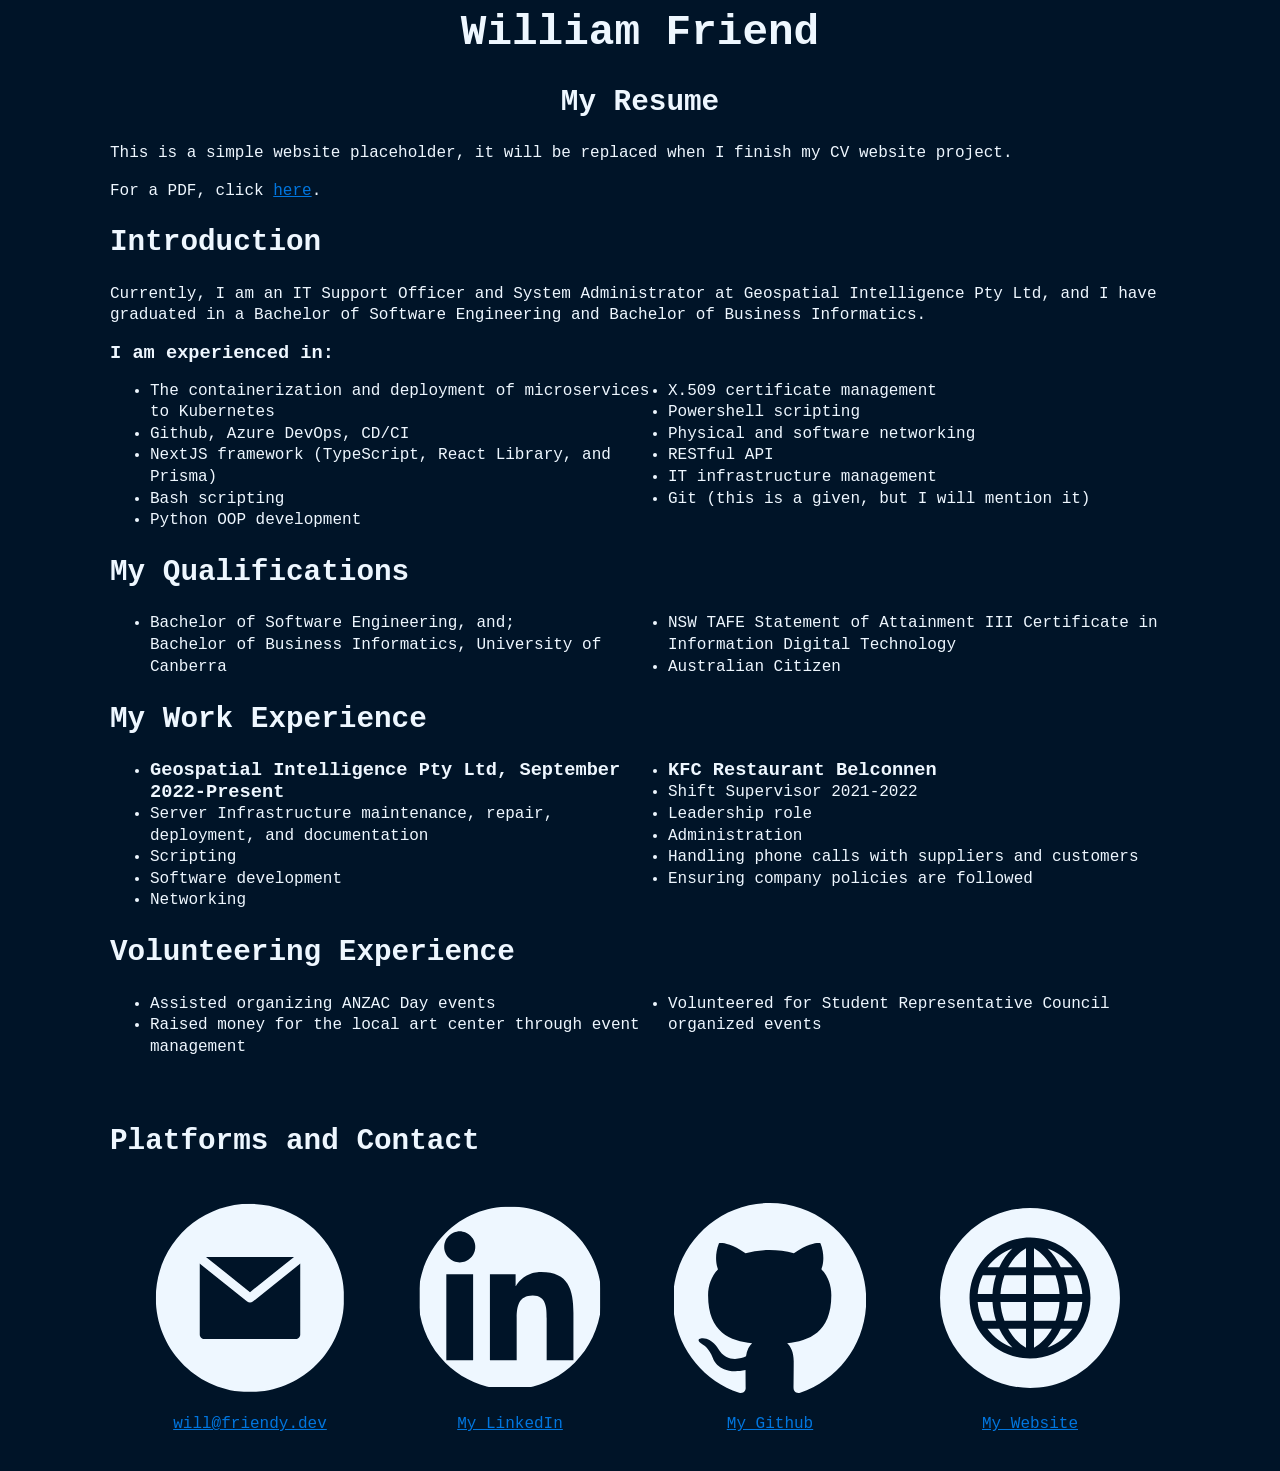
==== index.html @ 0bbf64f6 "Fixed syntax error" ====
<html>
<head>
  <meta name="generator" content="HTML Tidy for HTML5 for Linux version 5.9.20" />
  <link href='https://mshaugh.github.io/nerdfont-webfonts/build/firacode-nerd-font.css' rel='stylesheet' />
  <link rel="stylesheet" href="styles.css" />
  <meta content="width=device-width, initial-scale=1" name="viewport" />
  <title>William Friend</title>
</head>
<body>
  <div style="text-align: center;">
    <h1>William Friend</h1>
    <h2>My Resume</h2>
  </div>
  <p>This is a simple website placeholder, it will be replaced when I finish my CV website project.</p>
  <p>For a PDF, click <a href="resume.pdf">here</a>.</p>
  <h2>Introduction</h2>
  <p>
      Currently, I am an IT Support Officer and System Administrator at Geospatial Intelligence Pty Ltd, and I have graduated in a Bachelor of Software Engineering and Bachelor of Business Informatics.
  </p>

  <div>
    <p><b>I am experienced in:</b></p>
  </div>

  <div>
    <ul class="exp-list">
      <li>The containerization and deployment of microservices to Kubernetes</li>
      <li>Github, Azure DevOps, CD/CI</li>
      <li>NextJS framework (TypeScript, React Library, and Prisma)</li>
      <li>Bash scripting</li>
      <li>Python OOP development</li>
      <li>X.509 certificate management</li>
      <li>Powershell scripting</li>
      <li>Physical and software networking</li>
      <li>RESTful API</li>
      <li>IT infrastructure management</li>
      <li>Git (this is a given, but I will mention it)</li>
    </ul>
  </div>

  <div>
    <h2>My Qualifications</h2>
    <ul class="exp-list">
      <li>Bachelor of Software Engineering, and;
          <br />Bachelor of Business Informatics, University of Canberra</li>
      <li>NSW TAFE Statement of Attainment III Certificate in Information Digital Technology</li>
      <li>Australian Citizen</li>
    </ul>
  </div>

  <div>
    <h2>My Work Experience</h2>
    <ul class="exp-list">
      <li><b>Geospatial Intelligence Pty Ltd, September 2022-Present</b></li>
      <li>Server Infrastructure maintenance, repair, deployment, and documentation</li>
      <li>Scripting</li>
      <li>Software development</li>
      <li>Networking</li>
      <li><b>KFC Restaurant Belconnen</b></li>
      <li>Shift Supervisor 2021-2022</li>
      <li>Leadership role</li>
      <li>Administration</li>
      <li>Handling phone calls with suppliers and customers</li>
      <li>Ensuring company policies are followed</li>
    </ul>
  </div>

  <div>
    <h2>Volunteering Experience</h2>
    <ul class="exp-list">
      <li>Assisted organizing ANZAC Day events</li>
      <li>Raised money for the local art center through event management</li>
      <li>Volunteered for Student Representative Council organized events</li>
    </ul>
  </div>
  <br />
  <h2>Platforms and Contact</h2>
  <div class="grid-container">

    <div class="logo"><a href="mailto:will@friendy.dev"><img src="img/mail.svg" alt="Email Logo"></a></div>
    <div class="logo"><a href="https://www.linkedin.com/in/friendywill/"><img src="img/linkedin.svg" alt="LinkedIn Logo"></a></div>
    <div class="logo"><a href="https://github.com/friendywill/"><img src="img/github.svg" alt="Github Logo"></a></div>
    <div class="logo"><a href="https://will.friendy.dev/"><img src="img/website.svg" alt="Website Logo"></a></div>

    <div class="text"><a href="mailto:will@friendy.dev">will@friendy.dev</a></div>
    <div class="text"><a href="https://www.linkedin.com/in/friendywill/">My LinkedIn</a></div>
    <div class="text"><a href="https://github.com/friendywill/">My Github</a></div>
    <div class="text"><a href="https://will.friendy.dev/">My Website</a></div>

  </div>
</body>
</html>
---- styles.css ----
body {
    font-family: 'JetBrains Mono';
    font-size: 22px;
    background-color: #001428;
    color: #eef7ff;
    margin-left: 1em;
    margin-right: 1em;
}

@media only screen and (min-width: 767px) {
  .exp-list {
    columns: 2;
  }
  body {
    margin-left: 5em;
    margin-right: 5em;
  }
}

ul, p, a {
    line-height: 135%;
    font-family: 'Hurmit Nerd Font', monospace;
    font-size: 12pt;
}

b {
  font-size: 14pt;
}

h1 {
    font-family: 'Hurmit Nerd Font', monospace;
    font-size: 32pt;
    text-align: center;
}

h2 {
    font-family: 'Hurmit Nerd Font', monospace;
    font-size: 22pt;
}

a {
    color: #0076df;
}

a:visited {
    color: #00417a;
}

.grid-container {
  display: grid;
  grid-template-columns: repeat(4, 1fr); /* 4 equal columns */
  grid-template-rows: auto auto; /* 2 rows */
  gap: 20px; /* Space between columns and rows */
  padding: 20px;
}

.logo img {
  max-width: 100%;
  height: auto;
  display: block;
  margin: 0 auto;
}

.text {
  text-align: center;
  font-size: 18px;
  color: #001428;
}
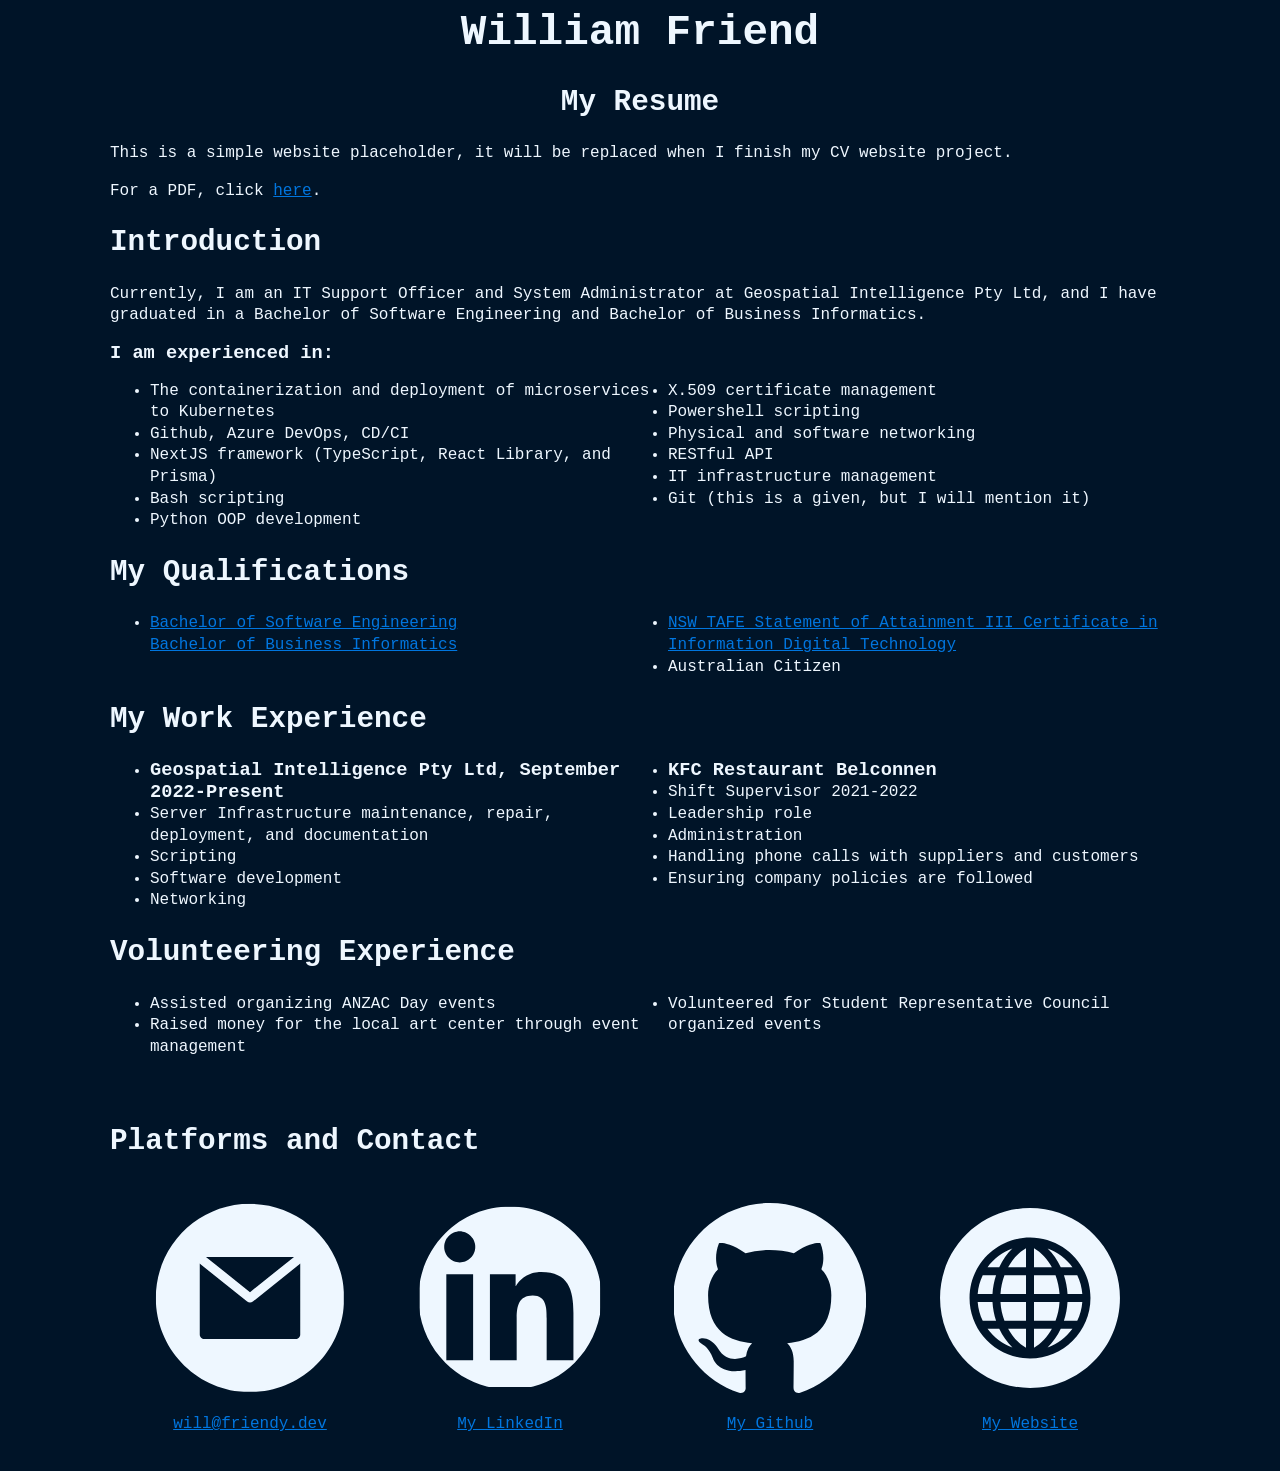
==== commit 9ca81ca0: "Added certificates" ====
--- a/index.html
+++ b/index.html
@@ -41,9 +41,9 @@
   <div>
     <h2>My Qualifications</h2>
     <ul class="exp-list">
-      <li>Bachelor of Software Engineering, and;
-          <br />Bachelor of Business Informatics, University of Canberra</li>
-      <li>NSW TAFE Statement of Attainment III Certificate in Information Digital Technology</li>
+      <li><a href="https://www.myequals.net/sharelink/5152e287-1302-4e5a-9c8b-339b0cd7731a/b3867aec-cbe6-4ed6-ac4e-d9145bd10a5e">Bachelor of Software Engineering</a>
+          <br /><a href="https://www.myequals.net/sharelink/2a194e45-3b00-4d4a-b930-68c4f6c8187f/34950bfa-7cc6-4d93-9157-fcb5f8708e79">Bachelor of Business Informatics</a></li>
+      <li><a href="tafe-cert.pdf">NSW TAFE Statement of Attainment III Certificate in Information Digital Technology</a></li>
       <li>Australian Citizen</li>
     </ul>
   </div>
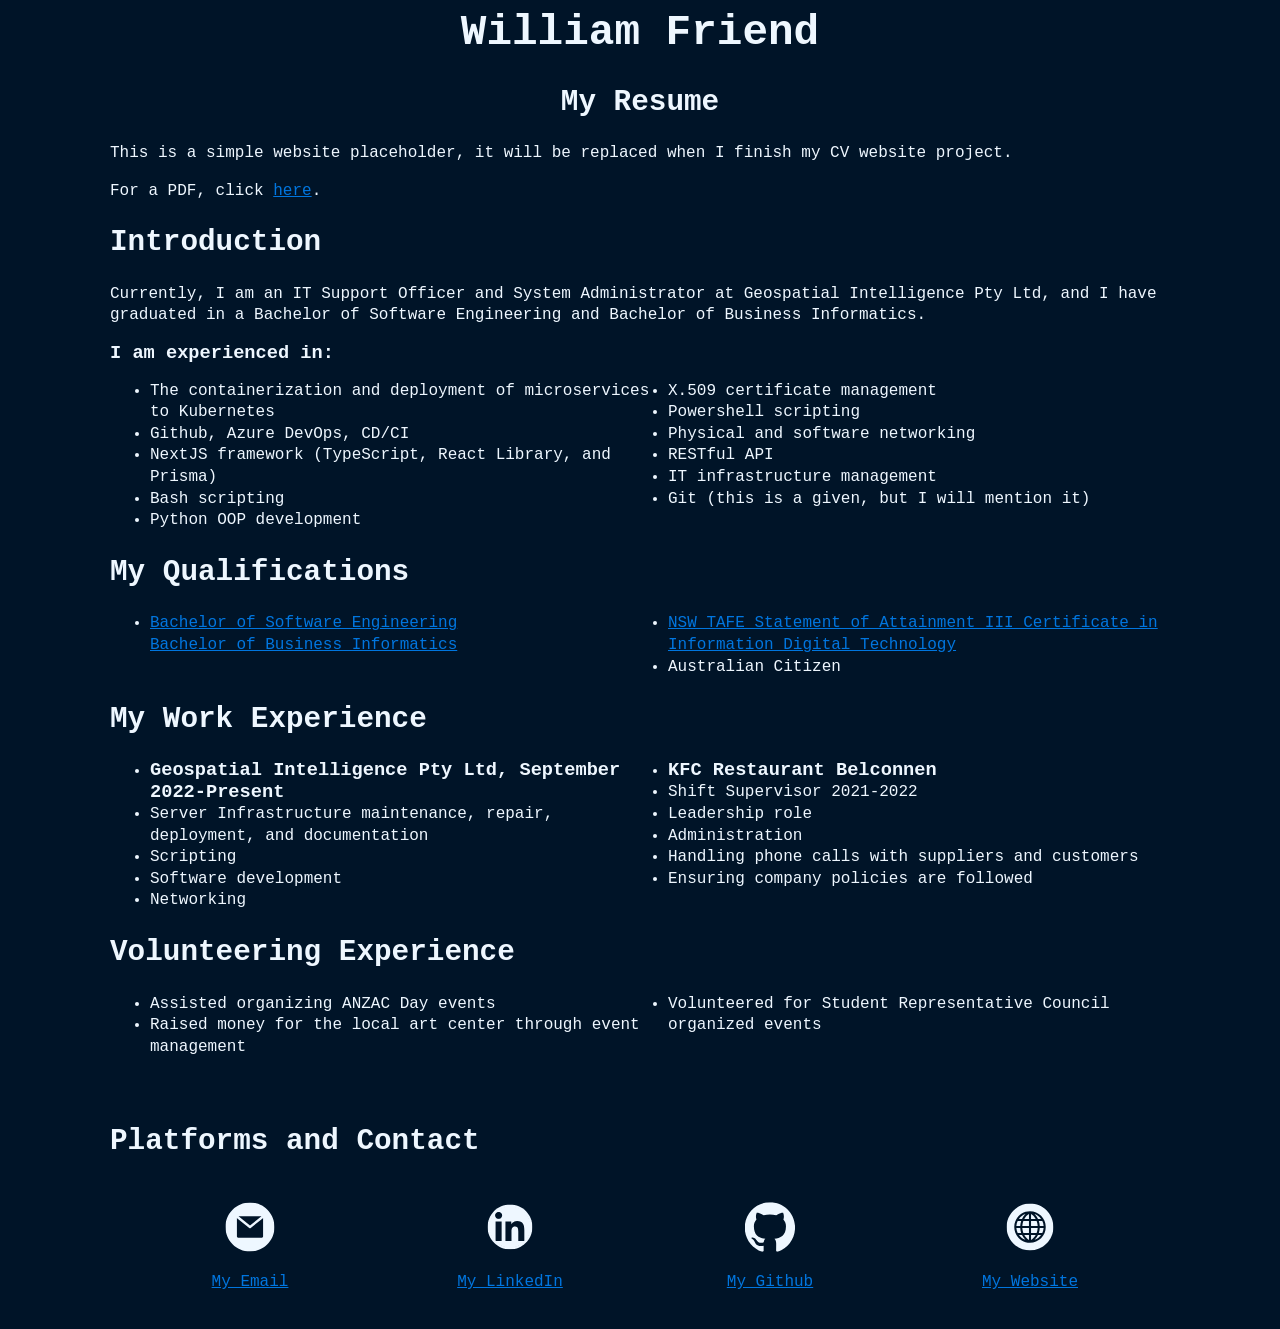
==== commit 1aa0fd93: "Fixed up some mobile display issues." ====
--- a/index.html
+++ b/index.html
@@ -82,7 +82,7 @@
     <div class="logo"><a href="https://github.com/friendywill/"><img src="img/github.svg" alt="Github Logo"></a></div>
     <div class="logo"><a href="https://will.friendy.dev/"><img src="img/website.svg" alt="Website Logo"></a></div>
 
-    <div class="text"><a href="mailto:will@friendy.dev">will@friendy.dev</a></div>
+    <div class="text"><a href="mailto:will@friendy.dev">My Email</a></div>
     <div class="text"><a href="https://www.linkedin.com/in/friendywill/">My LinkedIn</a></div>
     <div class="text"><a href="https://github.com/friendywill/">My Github</a></div>
     <div class="text"><a href="https://will.friendy.dev/">My Website</a></div>
--- a/styles.css
+++ b/styles.css
@@ -14,6 +14,13 @@
   body {
     margin-left: 5em;
     margin-right: 5em;
+  }
+  .grid-container {
+    display: grid;
+    grid-template-columns: repeat(2, 1fr); /* 4 equal columns */
+    grid-template-rows: auto auto; /* 2 rows */
+    gap: 20px; /* Space between columns and rows */
+    padding: 20px;
   }
 }
 
@@ -55,8 +62,8 @@
 }
 
 .logo img {
-  max-width: 100%;
-  height: auto;
+  height: 50px;
+  width: 50px;
   display: block;
   margin: 0 auto;
 }
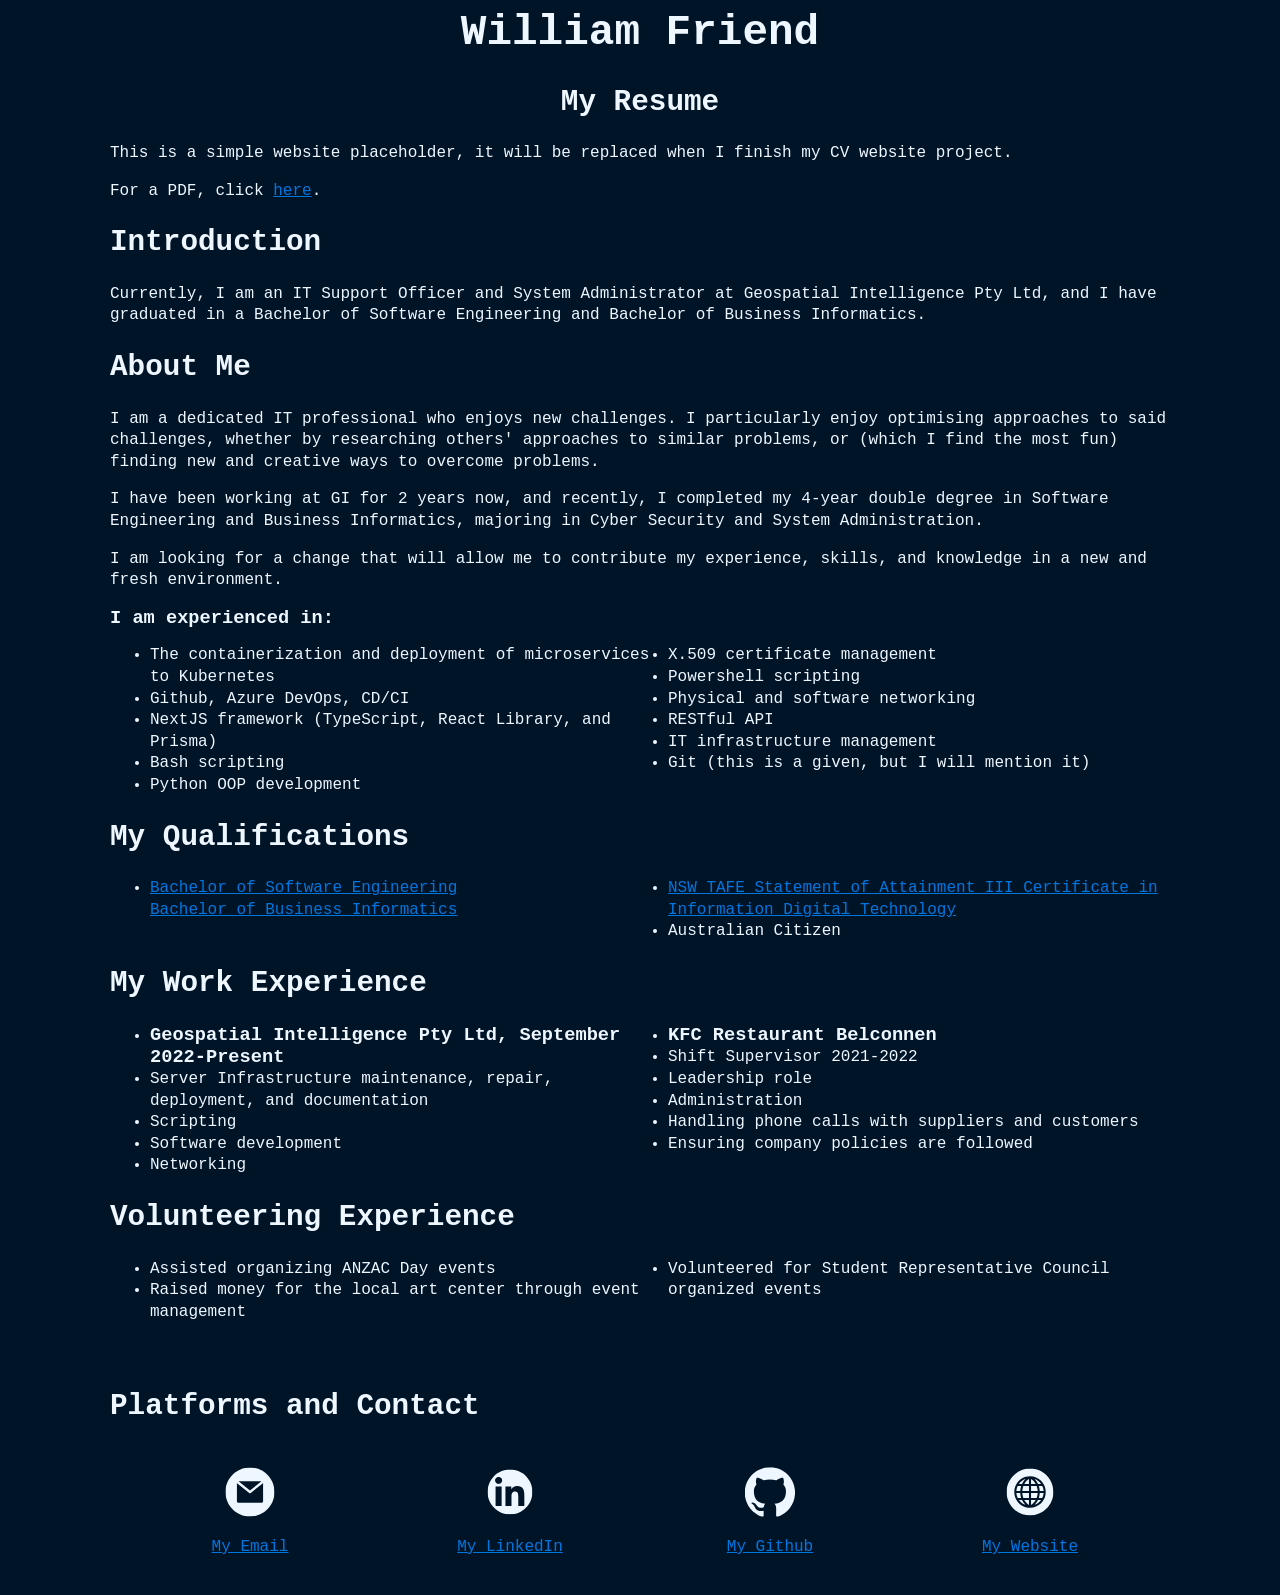
==== commit 7c6a4943: "Added summary of myself" ====
--- a/index.html
+++ b/index.html
@@ -17,7 +17,25 @@
   <p>
       Currently, I am an IT Support Officer and System Administrator at Geospatial Intelligence Pty Ltd, and I have graduated in a Bachelor of Software Engineering and Bachelor of Business Informatics.
   </p>
-
+  <h2>About Me</h2>
+    <p>
+      I am a dedicated IT professional who enjoys new challenges. I 
+      particularly enjoy optimising approaches to said challenges,
+      whether by researching others' approaches to similar problems,
+      or (which I find the most fun) finding new and creative ways
+      to overcome problems.
+    </p>
+    <p>
+      I have been working at GI for 2 years now, and recently, I
+      completed my 4-year double degree in Software Engineering
+      and Business Informatics, majoring in Cyber Security and
+      System Administration.
+    </p>
+    <p>
+      I am looking for a change that will allow me to contribute
+      my experience, skills, and knowledge in a new and fresh
+      environment.
+    </p>
   <div>
     <p><b>I am experienced in:</b></p>
   </div>
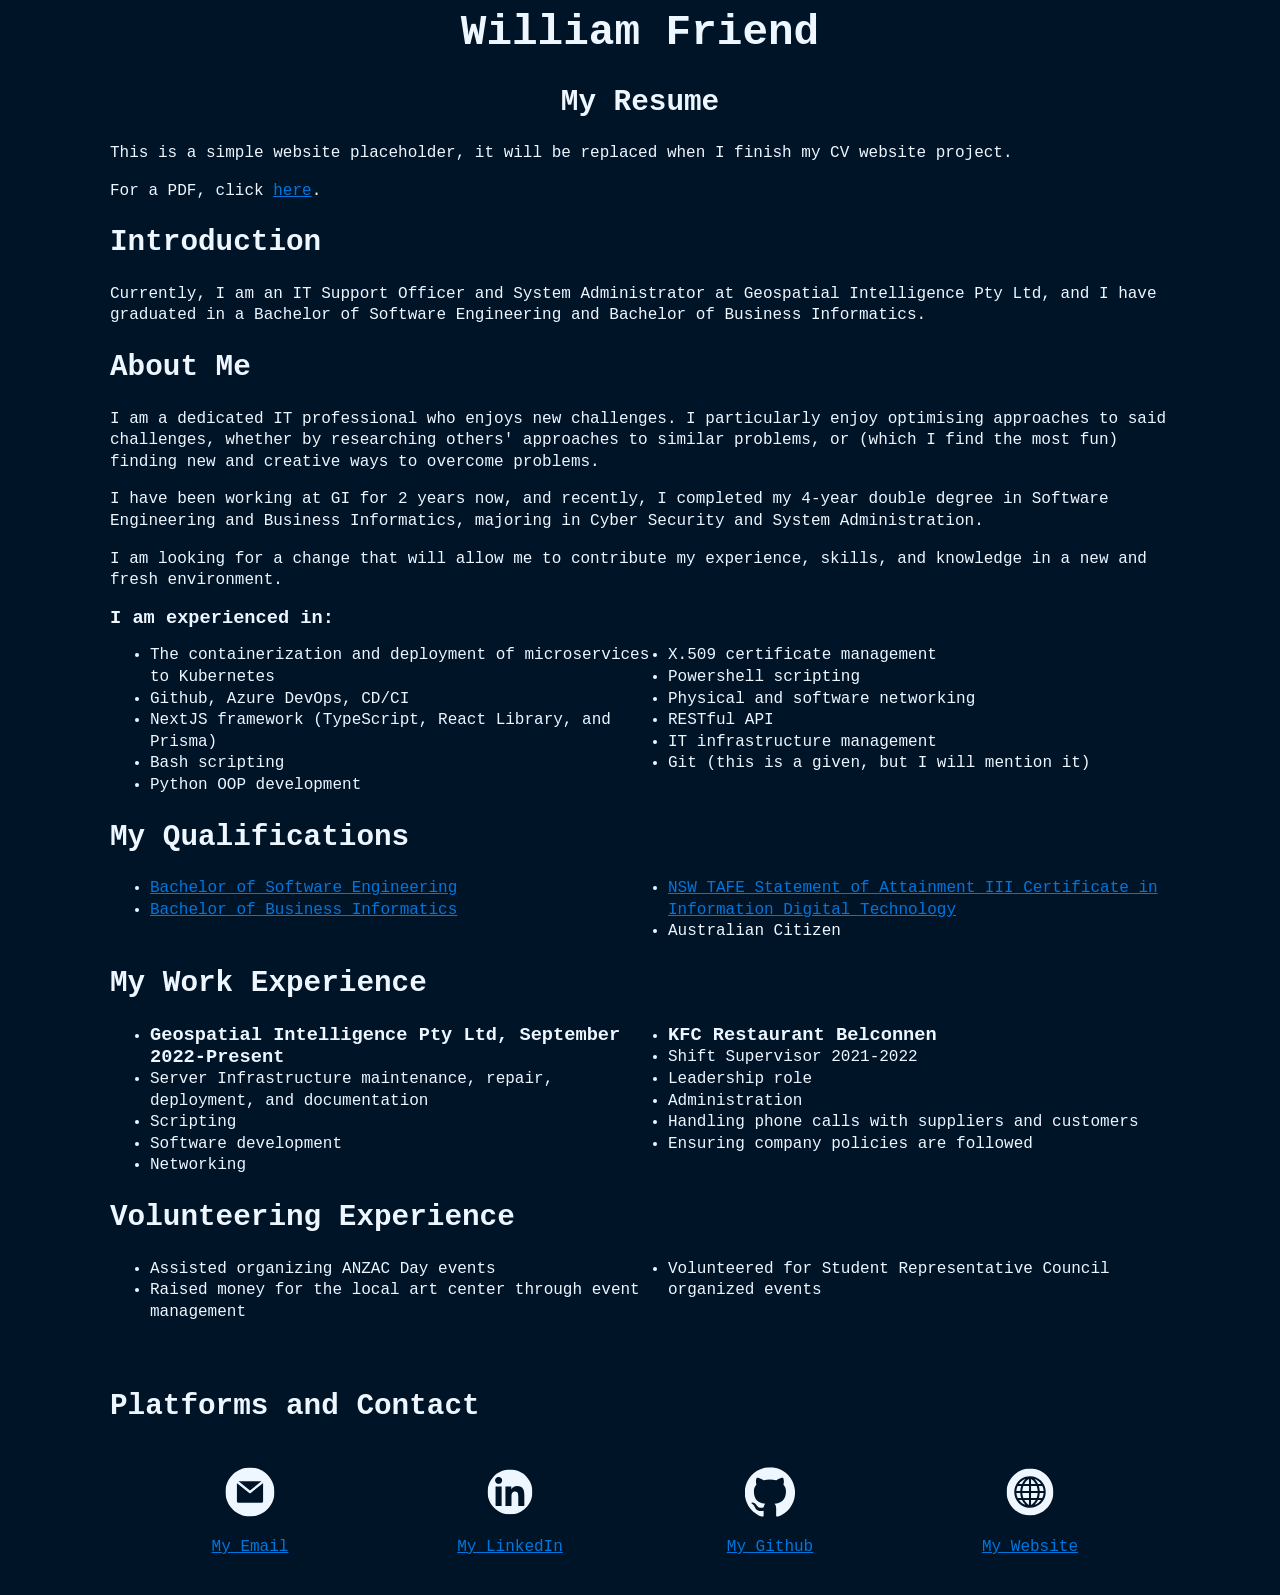
==== commit ed0f2373: "fix: space out degrees into seperate points" ====
--- a/index.html
+++ b/index.html
@@ -1,111 +1,156 @@
 <html>
-<head>
-  <meta name="generator" content="HTML Tidy for HTML5 for Linux version 5.9.20" />
-  <link href='https://mshaugh.github.io/nerdfont-webfonts/build/firacode-nerd-font.css' rel='stylesheet' />
-  <link rel="stylesheet" href="styles.css" />
-  <meta content="width=device-width, initial-scale=1" name="viewport" />
-  <title>William Friend</title>
-</head>
-<body>
-  <div style="text-align: center;">
-    <h1>William Friend</h1>
-    <h2>My Resume</h2>
-  </div>
-  <p>This is a simple website placeholder, it will be replaced when I finish my CV website project.</p>
-  <p>For a PDF, click <a href="resume.pdf">here</a>.</p>
-  <h2>Introduction</h2>
-  <p>
-      Currently, I am an IT Support Officer and System Administrator at Geospatial Intelligence Pty Ltd, and I have graduated in a Bachelor of Software Engineering and Bachelor of Business Informatics.
-  </p>
-  <h2>About Me</h2>
+  <head>
+    <meta
+      name="generator"
+      content="HTML Tidy for HTML5 for Linux version 5.9.20"
+    />
+    <link
+      href="https://mshaugh.github.io/nerdfont-webfonts/build/firacode-nerd-font.css"
+      rel="stylesheet"
+    />
+    <link rel="stylesheet" href="styles.css" />
+    <meta content="width=device-width, initial-scale=1" name="viewport" />
+    <title>William Friend</title>
+  </head>
+  <body>
+    <div style="text-align: center">
+      <h1>William Friend</h1>
+      <h2>My Resume</h2>
+    </div>
     <p>
-      I am a dedicated IT professional who enjoys new challenges. I 
-      particularly enjoy optimising approaches to said challenges,
-      whether by researching others' approaches to similar problems,
-      or (which I find the most fun) finding new and creative ways
-      to overcome problems.
+      This is a simple website placeholder, it will be replaced when I finish my
+      CV website project.
+    </p>
+    <p>For a PDF, click <a href="resume.pdf">here</a>.</p>
+    <h2>Introduction</h2>
+    <p>
+      Currently, I am an IT Support Officer and System Administrator at
+      Geospatial Intelligence Pty Ltd, and I have graduated in a Bachelor of
+      Software Engineering and Bachelor of Business Informatics.
+    </p>
+    <h2>About Me</h2>
+    <p>
+      I am a dedicated IT professional who enjoys new challenges. I particularly
+      enjoy optimising approaches to said challenges, whether by researching
+      others' approaches to similar problems, or (which I find the most fun)
+      finding new and creative ways to overcome problems.
     </p>
     <p>
-      I have been working at GI for 2 years now, and recently, I
-      completed my 4-year double degree in Software Engineering
-      and Business Informatics, majoring in Cyber Security and
-      System Administration.
+      I have been working at GI for 2 years now, and recently, I completed my
+      4-year double degree in Software Engineering and Business Informatics,
+      majoring in Cyber Security and System Administration.
     </p>
     <p>
-      I am looking for a change that will allow me to contribute
-      my experience, skills, and knowledge in a new and fresh
-      environment.
+      I am looking for a change that will allow me to contribute my experience,
+      skills, and knowledge in a new and fresh environment.
     </p>
-  <div>
-    <p><b>I am experienced in:</b></p>
-  </div>
+    <div>
+      <p><b>I am experienced in:</b></p>
+    </div>
 
-  <div>
-    <ul class="exp-list">
-      <li>The containerization and deployment of microservices to Kubernetes</li>
-      <li>Github, Azure DevOps, CD/CI</li>
-      <li>NextJS framework (TypeScript, React Library, and Prisma)</li>
-      <li>Bash scripting</li>
-      <li>Python OOP development</li>
-      <li>X.509 certificate management</li>
-      <li>Powershell scripting</li>
-      <li>Physical and software networking</li>
-      <li>RESTful API</li>
-      <li>IT infrastructure management</li>
-      <li>Git (this is a given, but I will mention it)</li>
-    </ul>
-  </div>
+    <div>
+      <ul class="exp-list">
+        <li>
+          The containerization and deployment of microservices to Kubernetes
+        </li>
+        <li>Github, Azure DevOps, CD/CI</li>
+        <li>NextJS framework (TypeScript, React Library, and Prisma)</li>
+        <li>Bash scripting</li>
+        <li>Python OOP development</li>
+        <li>X.509 certificate management</li>
+        <li>Powershell scripting</li>
+        <li>Physical and software networking</li>
+        <li>RESTful API</li>
+        <li>IT infrastructure management</li>
+        <li>Git (this is a given, but I will mention it)</li>
+      </ul>
+    </div>
 
-  <div>
-    <h2>My Qualifications</h2>
-    <ul class="exp-list">
-      <li><a href="https://www.myequals.net/sharelink/5152e287-1302-4e5a-9c8b-339b0cd7731a/b3867aec-cbe6-4ed6-ac4e-d9145bd10a5e">Bachelor of Software Engineering</a>
-          <br /><a href="https://www.myequals.net/sharelink/2a194e45-3b00-4d4a-b930-68c4f6c8187f/34950bfa-7cc6-4d93-9157-fcb5f8708e79">Bachelor of Business Informatics</a></li>
-      <li><a href="tafe-cert.pdf">NSW TAFE Statement of Attainment III Certificate in Information Digital Technology</a></li>
-      <li>Australian Citizen</li>
-    </ul>
-  </div>
+    <div>
+      <h2>My Qualifications</h2>
+      <ul class="exp-list">
+        <li>
+          <a
+            href="https://www.myequals.net/sharelink/5152e287-1302-4e5a-9c8b-339b0cd7731a/b3867aec-cbe6-4ed6-ac4e-d9145bd10a5e"
+            >Bachelor of Software Engineering</a
+          >
+        </li>
+        <li>
+          <a
+            href="https://www.myequals.net/sharelink/2a194e45-3b00-4d4a-b930-68c4f6c8187f/34950bfa-7cc6-4d93-9157-fcb5f8708e79"
+            >Bachelor of Business Informatics</a
+          >
+        </li>
+        <li>
+          <a href="tafe-cert.pdf"
+            >NSW TAFE Statement of Attainment III Certificate in Information
+            Digital Technology</a
+          >
+        </li>
+        <li>Australian Citizen</li>
+      </ul>
+    </div>
 
-  <div>
-    <h2>My Work Experience</h2>
-    <ul class="exp-list">
-      <li><b>Geospatial Intelligence Pty Ltd, September 2022-Present</b></li>
-      <li>Server Infrastructure maintenance, repair, deployment, and documentation</li>
-      <li>Scripting</li>
-      <li>Software development</li>
-      <li>Networking</li>
-      <li><b>KFC Restaurant Belconnen</b></li>
-      <li>Shift Supervisor 2021-2022</li>
-      <li>Leadership role</li>
-      <li>Administration</li>
-      <li>Handling phone calls with suppliers and customers</li>
-      <li>Ensuring company policies are followed</li>
-    </ul>
-  </div>
+    <div>
+      <h2>My Work Experience</h2>
+      <ul class="exp-list">
+        <li><b>Geospatial Intelligence Pty Ltd, September 2022-Present</b></li>
+        <li>
+          Server Infrastructure maintenance, repair, deployment, and
+          documentation
+        </li>
+        <li>Scripting</li>
+        <li>Software development</li>
+        <li>Networking</li>
+        <li><b>KFC Restaurant Belconnen</b></li>
+        <li>Shift Supervisor 2021-2022</li>
+        <li>Leadership role</li>
+        <li>Administration</li>
+        <li>Handling phone calls with suppliers and customers</li>
+        <li>Ensuring company policies are followed</li>
+      </ul>
+    </div>
 
-  <div>
-    <h2>Volunteering Experience</h2>
-    <ul class="exp-list">
-      <li>Assisted organizing ANZAC Day events</li>
-      <li>Raised money for the local art center through event management</li>
-      <li>Volunteered for Student Representative Council organized events</li>
-    </ul>
-  </div>
-  <br />
-  <h2>Platforms and Contact</h2>
-  <div class="grid-container">
+    <div>
+      <h2>Volunteering Experience</h2>
+      <ul class="exp-list">
+        <li>Assisted organizing ANZAC Day events</li>
+        <li>Raised money for the local art center through event management</li>
+        <li>Volunteered for Student Representative Council organized events</li>
+      </ul>
+    </div>
+    <br />
+    <h2>Platforms and Contact</h2>
+    <div class="grid-container">
+      <div class="logo">
+        <a href="mailto:will@friendy.dev"
+          ><img src="img/mail.svg" alt="Email Logo"
+        /></a>
+      </div>
+      <div class="logo">
+        <a href="https://www.linkedin.com/in/friendywill/"
+          ><img src="img/linkedin.svg" alt="LinkedIn Logo"
+        /></a>
+      </div>
+      <div class="logo">
+        <a href="https://github.com/friendywill/"
+          ><img src="img/github.svg" alt="Github Logo"
+        /></a>
+      </div>
+      <div class="logo">
+        <a href="https://will.friendy.dev/"
+          ><img src="img/website.svg" alt="Website Logo"
+        /></a>
+      </div>
 
-    <div class="logo"><a href="mailto:will@friendy.dev"><img src="img/mail.svg" alt="Email Logo"></a></div>
-    <div class="logo"><a href="https://www.linkedin.com/in/friendywill/"><img src="img/linkedin.svg" alt="LinkedIn Logo"></a></div>
-    <div class="logo"><a href="https://github.com/friendywill/"><img src="img/github.svg" alt="Github Logo"></a></div>
-    <div class="logo"><a href="https://will.friendy.dev/"><img src="img/website.svg" alt="Website Logo"></a></div>
-
-    <div class="text"><a href="mailto:will@friendy.dev">My Email</a></div>
-    <div class="text"><a href="https://www.linkedin.com/in/friendywill/">My LinkedIn</a></div>
-    <div class="text"><a href="https://github.com/friendywill/">My Github</a></div>
-    <div class="text"><a href="https://will.friendy.dev/">My Website</a></div>
-
-  </div>
-</body>
+      <div class="text"><a href="mailto:will@friendy.dev">My Email</a></div>
+      <div class="text">
+        <a href="https://www.linkedin.com/in/friendywill/">My LinkedIn</a>
+      </div>
+      <div class="text">
+        <a href="https://github.com/friendywill/">My Github</a>
+      </div>
+      <div class="text"><a href="https://will.friendy.dev/">My Website</a></div>
+    </div>
+  </body>
 </html>
-
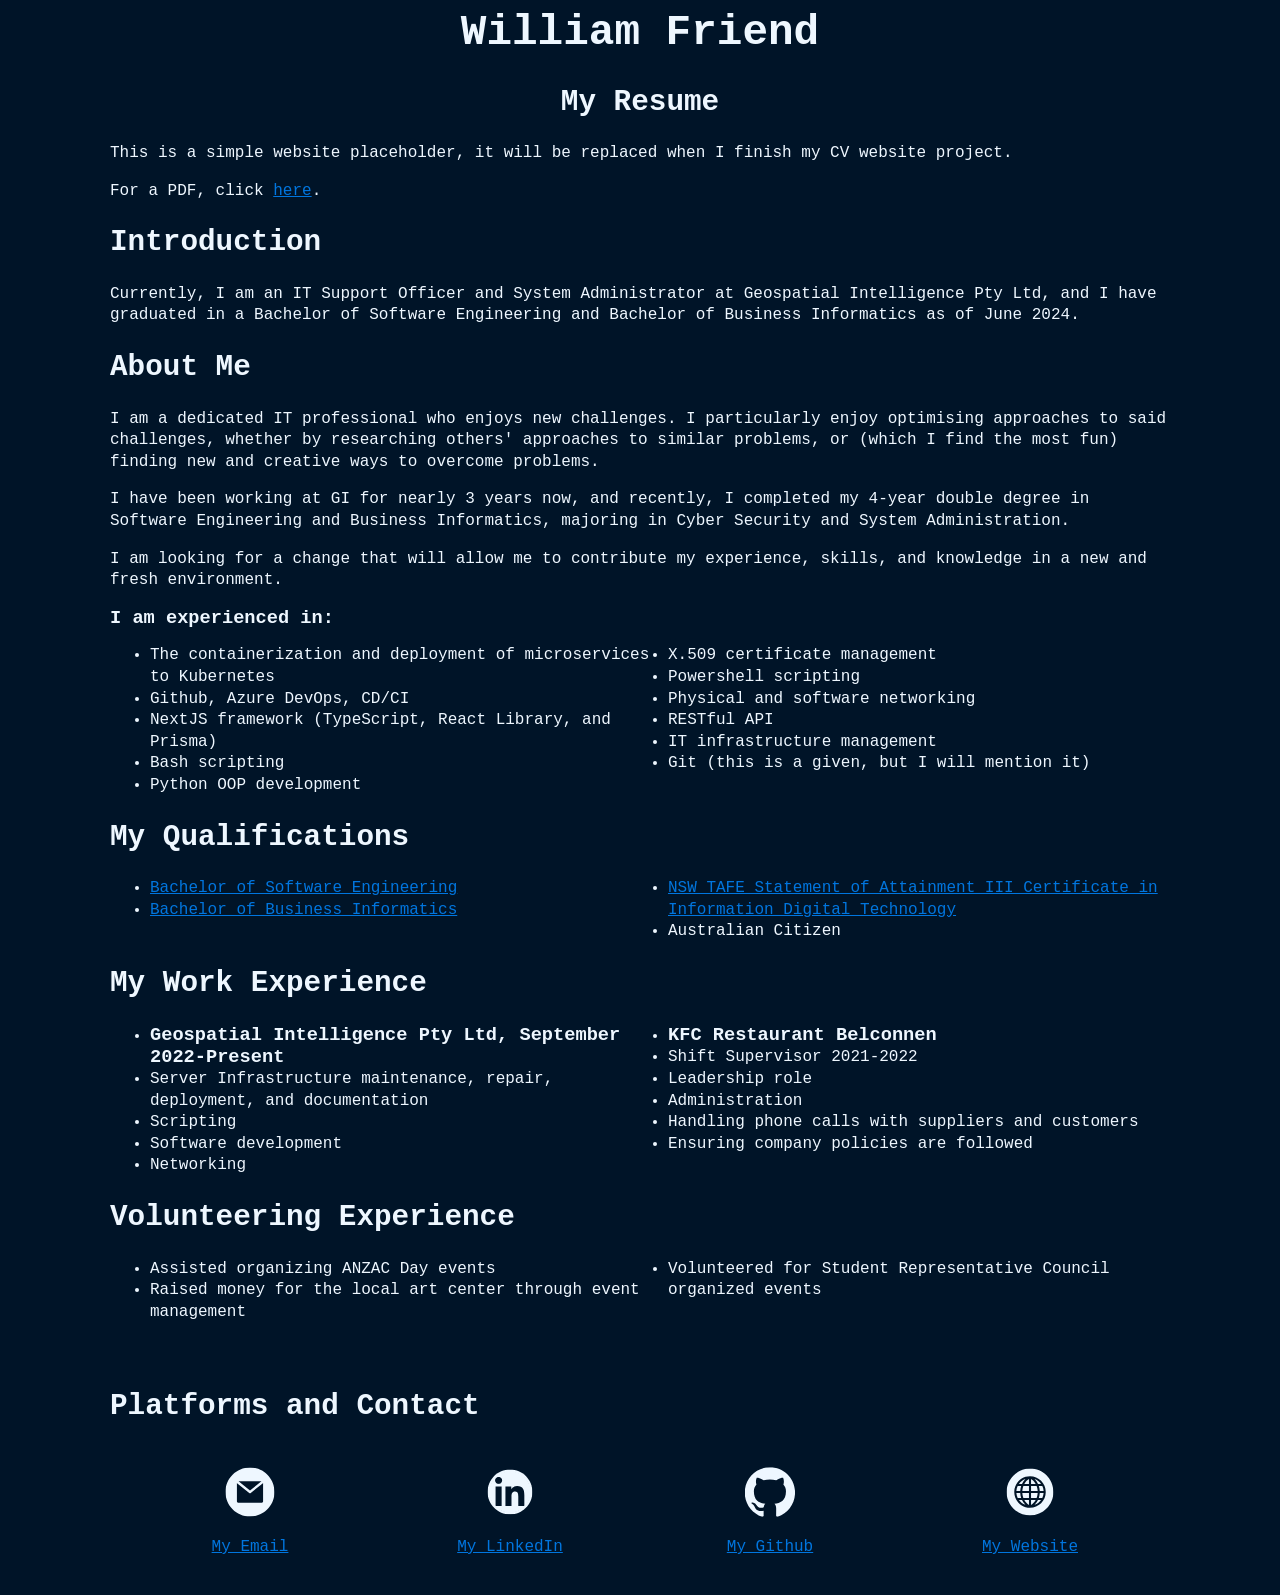
==== commit bc2ba709: "chore: update information" ====
--- a/index.html
+++ b/index.html
@@ -26,7 +26,7 @@
     <p>
       Currently, I am an IT Support Officer and System Administrator at
       Geospatial Intelligence Pty Ltd, and I have graduated in a Bachelor of
-      Software Engineering and Bachelor of Business Informatics.
+      Software Engineering and Bachelor of Business Informatics as of June 2024.
     </p>
     <h2>About Me</h2>
     <p>
@@ -36,9 +36,9 @@
       finding new and creative ways to overcome problems.
     </p>
     <p>
-      I have been working at GI for 2 years now, and recently, I completed my
-      4-year double degree in Software Engineering and Business Informatics,
-      majoring in Cyber Security and System Administration.
+      I have been working at GI for nearly 3 years now, and recently, I
+      completed my 4-year double degree in Software Engineering and Business
+      Informatics, majoring in Cyber Security and System Administration.
     </p>
     <p>
       I am looking for a change that will allow me to contribute my experience,
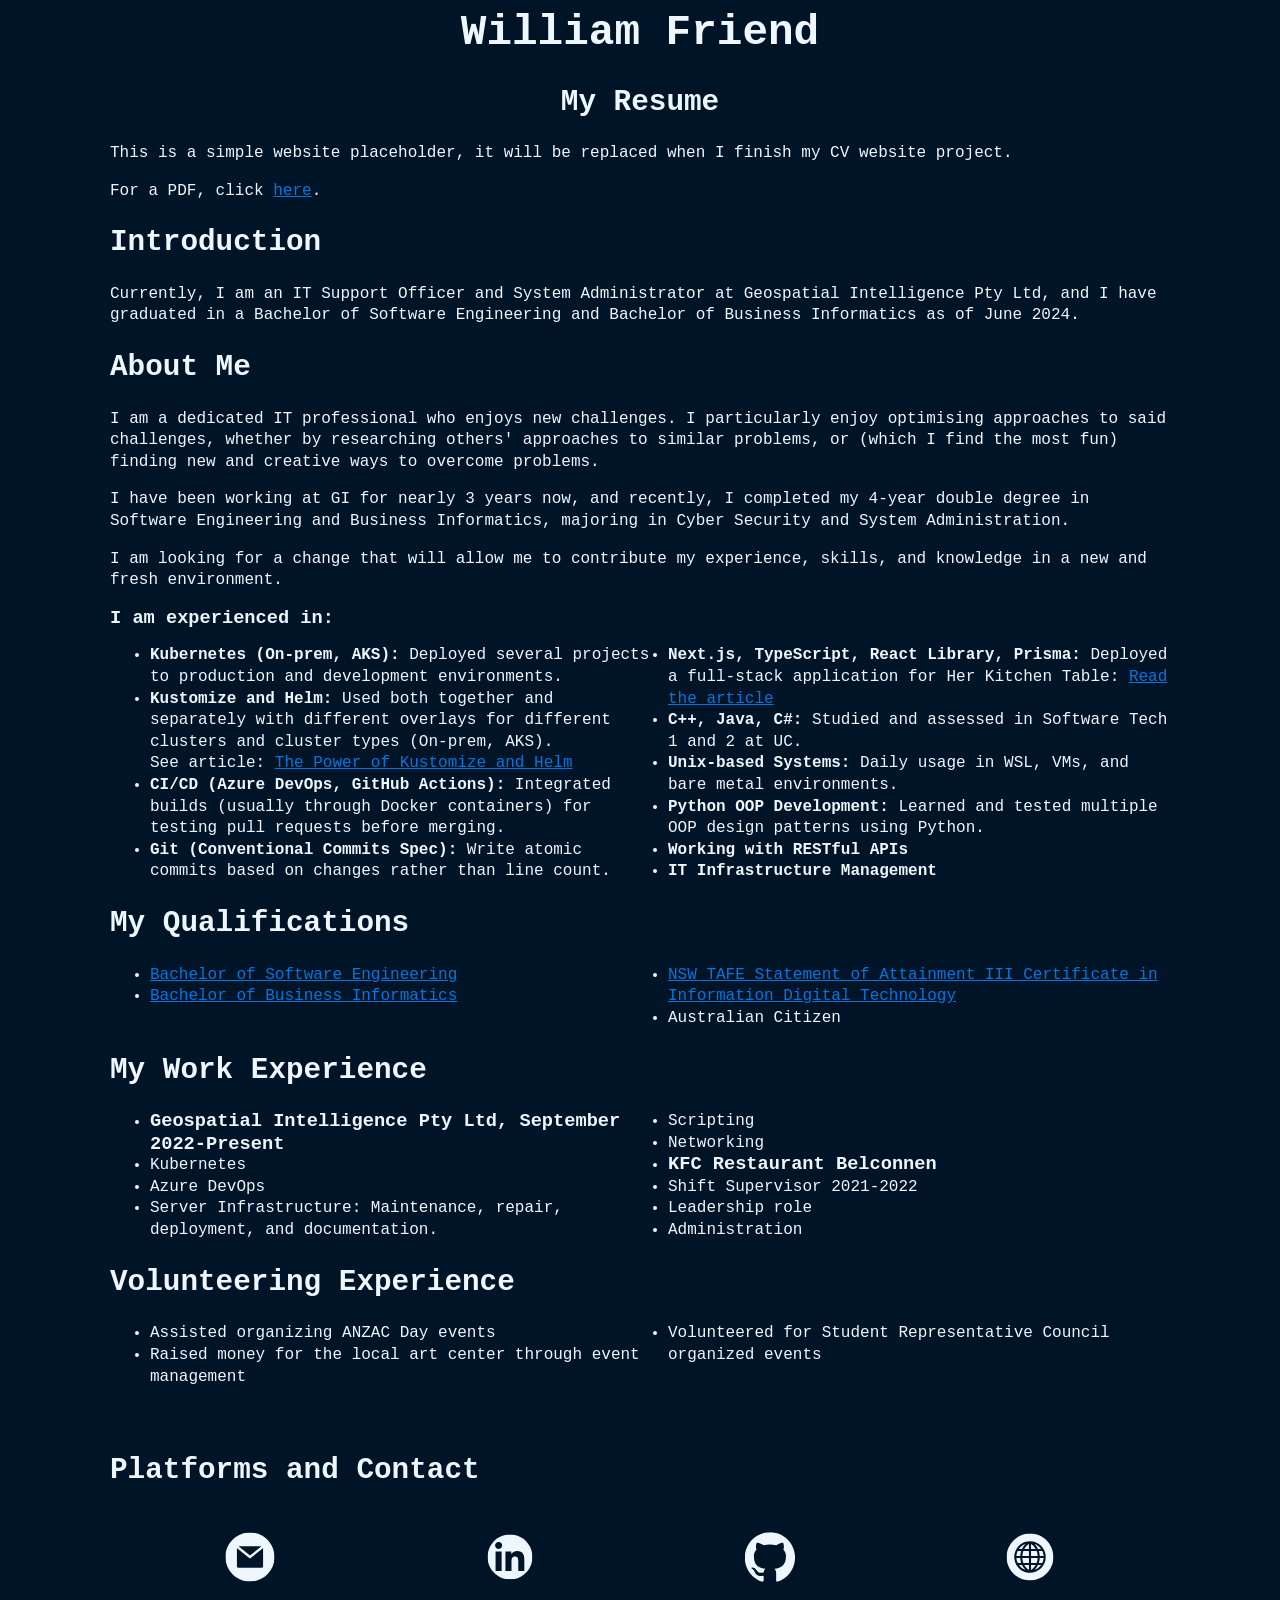
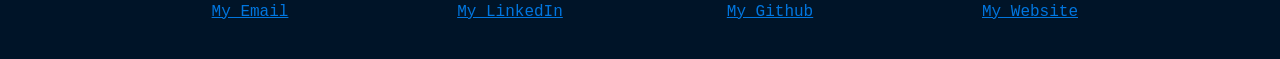
==== commit 8b50915a: "chore: update website to match updated resume" ====
--- a/index.html
+++ b/index.html
@@ -51,18 +51,59 @@
     <div>
       <ul class="exp-list">
         <li>
-          The containerization and deployment of microservices to Kubernetes
+          <strong>Kubernetes (On-prem, AKS):</strong> Deployed several projects
+          to production and development environments.
         </li>
-        <li>Github, Azure DevOps, CD/CI</li>
-        <li>NextJS framework (TypeScript, React Library, and Prisma)</li>
-        <li>Bash scripting</li>
-        <li>Python OOP development</li>
-        <li>X.509 certificate management</li>
-        <li>Powershell scripting</li>
-        <li>Physical and software networking</li>
-        <li>RESTful API</li>
-        <li>IT infrastructure management</li>
-        <li>Git (this is a given, but I will mention it)</li>
+        <li>
+          <strong>Kustomize and Helm:</strong> Used both together and separately
+          with different overlays for different clusters and cluster types
+          (On-prem, AKS).
+          <br />
+          See article:
+          <a
+            href="https://medium.com/@brent.gruber77/the-power-of-kustomize-andhelm-5773d0f4d95e"
+            target="_blank"
+          >
+            The Power of Kustomize and Helm
+          </a>
+        </li>
+        <li>
+          <strong>CI/CD (Azure DevOps, GitHub Actions):</strong> Integrated
+          builds (usually through Docker containers) for testing pull requests
+          before merging.
+        </li>
+        <li>
+          <strong>Git (Conventional Commits Spec):</strong> Write atomic commits
+          based on changes rather than line count.
+        </li>
+        <li>
+          <strong>Next.js, TypeScript, React Library, Prisma:</strong> Deployed
+          a full-stack application for Her Kitchen Table:
+          <a
+            href="https://region.com.au/automatingthe-kitchen-her-kitchen-tablegets-a-tech-upgrade/789972/"
+            target="_blank"
+          >
+            Read the article
+          </a>
+        </li>
+        <li>
+          <strong>C++, Java, C#:</strong> Studied and assessed in Software Tech
+          1 and 2 at UC.
+        </li>
+        <li>
+          <strong>Unix-based Systems:</strong> Daily usage in WSL, VMs, and bare
+          metal environments.
+        </li>
+        <li>
+          <strong>Python OOP Development:</strong> Learned and tested multiple
+          OOP design patterns using Python.
+        </li>
+        <li>
+          <strong>Working with RESTful APIs</strong>
+        </li>
+        <li>
+          <strong>IT Infrastructure Management</strong>
+        </li>
       </ul>
     </div>
 
@@ -95,19 +136,18 @@
       <h2>My Work Experience</h2>
       <ul class="exp-list">
         <li><b>Geospatial Intelligence Pty Ltd, September 2022-Present</b></li>
+        <li>Kubernetes</li>
+        <li>Azure DevOps</li>
         <li>
-          Server Infrastructure maintenance, repair, deployment, and
-          documentation
+          Server Infrastructure: Maintenance, repair, deployment, and
+          documentation.
         </li>
         <li>Scripting</li>
-        <li>Software development</li>
         <li>Networking</li>
         <li><b>KFC Restaurant Belconnen</b></li>
         <li>Shift Supervisor 2021-2022</li>
         <li>Leadership role</li>
         <li>Administration</li>
-        <li>Handling phone calls with suppliers and customers</li>
-        <li>Ensuring company policies are followed</li>
       </ul>
     </div>
 
